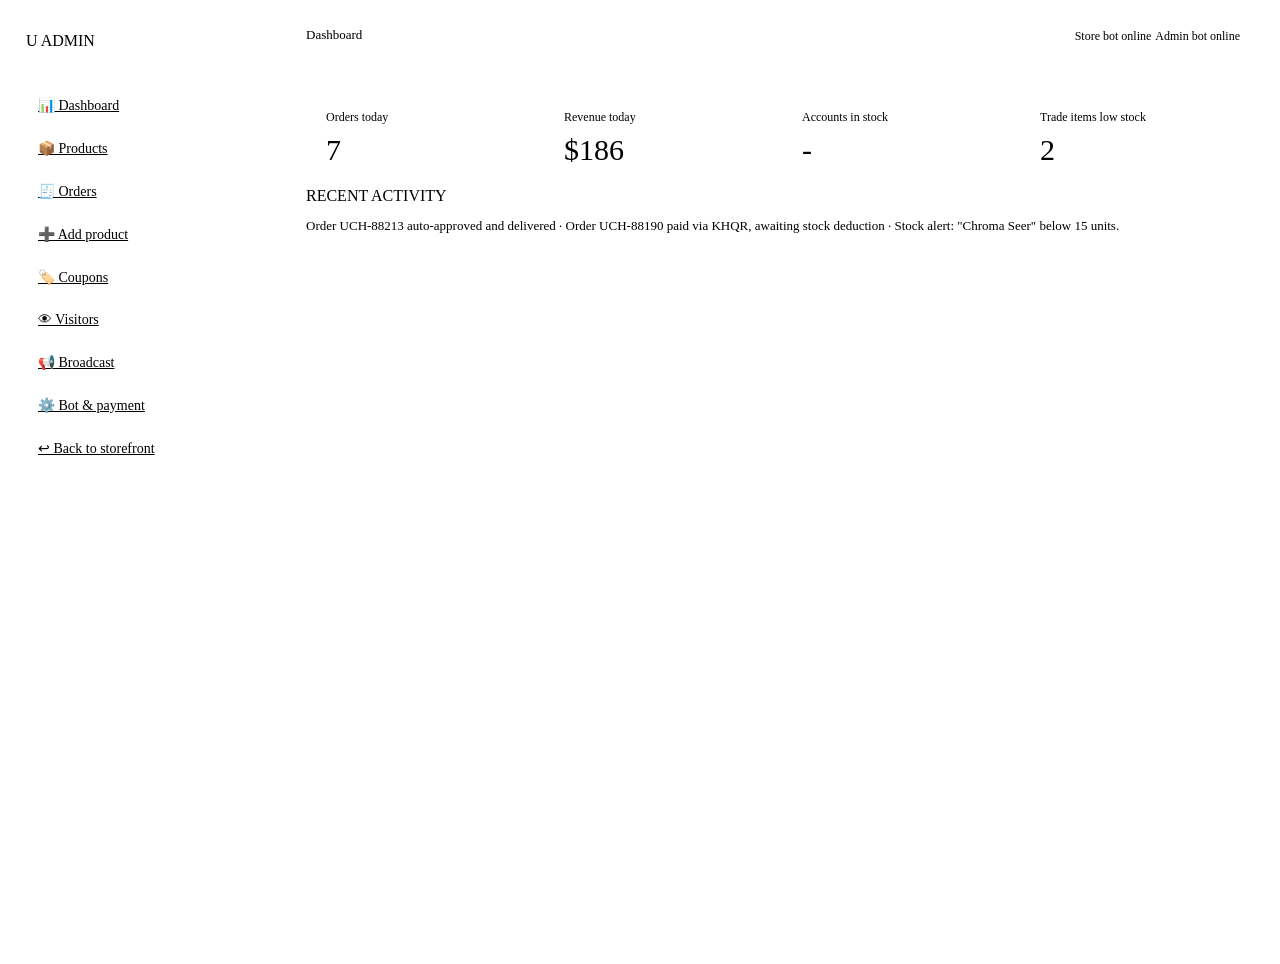
==== webapp/templates/admin.html @ 4239f02f "Add files via upload" ====
<!DOCTYPE html>
<html lang="en">
<head>
<meta charset="UTF-8">
<meta name="viewport" content="width=device-width, initial-scale=1.0">
<title>Admin — Uchiro Store</title>
<link href="https://fonts.googleapis.com/css2?family=Anton&family=Inter:wght@400;500;600;700&family=JetBrains+Mono:wght@400;500&display=swap" rel="stylesheet">
<link rel="stylesheet" href="assets/style.css">
<style>
body{display:flex;}
.sidebar{
  width:230px; flex-shrink:0; min-height:100vh; background:var(--surface); border-right:1px solid var(--line);
  padding:24px 18px; position:sticky; top:0; height:100vh;
}
.sidebar .brand{margin-bottom:36px; font-size:16px;}
.sidebar a{display:flex; align-items:center; gap:10px; padding:11px 12px; border-radius:9px; color:var(--slate); font-size:14px; margin-bottom:4px; transition:.15s;}
.sidebar a:hover{background:var(--surface-2); color:var(--ivory);}
.sidebar a.active{background:var(--surface-2); color:var(--amber);}
.main{flex:1; min-width:0;}
.topbar{
  padding:18px 32px; border-bottom:1px solid var(--line); display:flex; justify-content:space-between; align-items:center;
  position:sticky; top:0; background:var(--void); z-index:10;
}
.content{padding:28px 32px 60px;}
.stat-grid{display:grid; grid-template-columns:repeat(4,1fr); gap:18px;}
@media (max-width:900px){.stat-grid{grid-template-columns:repeat(2,1fr);}}
.stat-card{background:var(--surface); border:1px solid var(--line); border-radius:var(--radius); padding:20px;}
.stat-card .num{font-family:var(--font-display); font-size:30px; margin-top:8px;}
.admin-view{display:none;}
.admin-view.active{display:block;}
table{width:100%; border-collapse:collapse; font-size:13px;}
th{text-align:left; color:var(--slate); font-family:var(--font-mono); font-weight:400; font-size:11px; letter-spacing:.05em; text-transform:uppercase; padding:10px 14px; border-bottom:1px solid var(--line);}
td{padding:12px 14px; border-bottom:1px solid var(--line); vertical-align:middle;}
tr:last-child td{border-bottom:none;}
.status-chip{font-family:var(--font-mono); font-size:11px; padding:3px 10px; border-radius:999px;}
.chip-pending{background:rgba(255,178,48,.15); color:var(--amber);}
.chip-approved{background:rgba(62,207,142,.15); color:var(--mint);}
.chip-out{background:rgba(255,92,92,.15); color:var(--ember);}
.icon-btn{background:var(--surface-2); border:1px solid var(--line); color:var(--slate); border-radius:7px; padding:6px 11px; font-size:12px; cursor:pointer;}
.icon-btn:hover{color:var(--ivory); border-color:var(--amber);}
.bar{height:5px; background:var(--surface-3); border-radius:99px; overflow:hidden;}
.bar-fill{height:100%; background:var(--amber);}
</style>
</head>
<body>

<aside class="sidebar">
  <div class="brand"><span class="mark">U</span> ADMIN</div>
  <a href="#" class="side-link active" data-view="dashboard-view">📊 Dashboard</a>
  <a href="#" class="side-link" data-view="products-view">📦 Products</a>
  <a href="#" class="side-link" data-view="orders-view">🧾 Orders</a>
  <a href="#" class="side-link" data-view="add-view">➕ Add product</a>
  <a href="#" class="side-link" data-view="coupons-view">🏷️ Coupons</a>
  <a href="#" class="side-link" data-view="visitors-view">👁 Visitors</a>
  <a href="#" class="side-link" data-view="broadcast-view">📢 Broadcast</a>
  <a href="#" class="side-link" data-view="settings-view">⚙️ Bot & payment</a>
  <div class="divider"></div>
  <a href="index.html">↩ Back to storefront</a>
</aside>

<div class="main">
  <div class="topbar">
    <div class="mono" style="font-size:13px;" id="view-title">Dashboard</div>
    <div class="flex gap-12 center">
      <span class="muted mono" style="font-size:12px;"><span class="status-dot status-live"></span>Store bot online</span>
      <span class="muted mono" style="font-size:12px;"><span class="status-dot status-live"></span>Admin bot online</span>
    </div>
  </div>

  <div class="content">

    <div id="dashboard-view" class="admin-view active">
      <div class="stat-grid">
        <div class="stat-card"><div class="muted" style="font-size:12px;">Orders today</div><div class="num">7</div></div>
        <div class="stat-card"><div class="muted" style="font-size:12px;">Revenue today</div><div class="num">$186</div></div>
        <div class="stat-card"><div class="muted" style="font-size:12px;">Accounts in stock</div><div class="num" id="stat-accounts">-</div></div>
        <div class="stat-card"><div class="muted" style="font-size:12px;">Trade items low stock</div><div class="num" style="color:var(--ember);">2</div></div>
      </div>
      <div class="panel mt-24">
        <div class="eyebrow">RECENT ACTIVITY</div>
        <p class="muted mt-16" style="font-size:13px;">Order UCH-88213 auto-approved and delivered · Order UCH-88190 paid via KHQR, awaiting stock deduction · Stock alert: "Chroma Seer" below 15 units.</p>
      </div>
    </div>

    <div id="products-view" class="admin-view">
      <div class="flex between" style="flex-wrap:wrap; gap:12px;">
        <div class="eyebrow">PRODUCTS</div>
        <div class="flex gap-8">
          <button class="btn btn-ghost btn-sm" id="release-all">Release all pending stock</button>
          <button class="btn btn-amber btn-sm" onclick="switchView('add-view')">+ Add product</button>
        </div>
      </div>
      <div class="panel mt-16" style="padding:0;">
        <table>
          <thead><tr><th>Item</th><th>Category</th><th>Type</th><th>Price</th><th>Stock</th><th></th></tr></thead>
          <tbody id="products-table"></tbody>
        </table>
      </div>
    </div>

    <div id="orders-view" class="admin-view">
      <div class="eyebrow">ORDERS</div>
      <div class="panel mt-16" style="padding:0;">
        <table>
          <thead><tr><th>Order</th><th>Item</th><th>Buyer</th><th>Amount</th><th>Status</th><th></th></tr></thead>
          <tbody>
            <tr><td class="mono">UCH-88213</td><td>Full Bundle Account — Dragon Awakened</td><td>@player_921</td><td>$42</td><td><span class="status-chip chip-approved">Delivered</span></td><td><button class="icon-btn">View</button></td></tr>
            <tr><td class="mono">UCH-88214</td><td>Chroma Seer (MM2)</td><td>Website: j.doe@mail.com</td><td>$6</td><td><span class="status-chip chip-pending">Awaiting KHQR</span></td><td><button class="icon-btn">Approve</button></td></tr>
            <tr><td class="mono">UCH-88215</td><td>Dragon Fruit (Physical)</td><td>@fruitfan22</td><td>$14</td><td><span class="status-chip chip-out">Out of stock</span></td><td><button class="icon-btn">Restock</button></td></tr>
          </tbody>
        </table>
      </div>
    </div>

    <div id="add-view" class="admin-view">
      <div class="eyebrow">ADD PRODUCT</div>
      <div class="panel mt-16" style="max-width:600px;">
        <form onsubmit="event.preventDefault(); alert('Wire this up to your admin_bot.py / database.py insert route.');">
          <div class="field">
            <label>Type</label>
            <select>
              <option>Account (Blox Fruits + Evade + Rival)</option>
              <option>Trade — MM2</option>
              <option>Trade — Blade Ball</option>
              <option>Trade — Gamepass / Fruit</option>
            </select>
          </div>
          <div class="field"><label>Name</label><input type="text" placeholder="e.g. Chroma Seer" required></div>
          <div class="field"><label>Description</label><textarea rows="3" placeholder="Short description shown on the product card"></textarea></div>
          <div class="grid" style="grid-template-columns:1fr 1fr;">
            <div class="field"><label>Price (USD)</label><input type="number" step="0.01" required></div>
            <div class="field"><label>Stock quantity</label><input type="number" required></div>
          </div>
          <div class="field"><label>Warranty (days, accounts only)</label><input type="number" value="14"></div>
          <div class="field"><label>Login / password (accounts only — delivered automatically)</label><input type="text" placeholder="login:password"></div>
          <div class="field"><label>Product image</label><input type="file" accept="image/*"></div>
          <button class="btn btn-amber btn-block" type="submit">Save & publish</button>
        </form>
      </div>
    </div>

    <div id="coupons-view" class="admin-view">
      <div class="flex between" style="flex-wrap:wrap; gap:12px;">
        <div class="eyebrow">COUPONS</div>
        <button class="btn btn-amber btn-sm" id="new-coupon-btn">+ New coupon</button>
      </div>

      <div class="panel mt-16" id="new-coupon-form" style="display:none; max-width:520px;">
        <form onsubmit="event.preventDefault(); alert('Wire this up to a coupons table + admin_bot.py /addcoupon command.');">
          <div class="grid" style="grid-template-columns:1fr 1fr;">
            <div class="field"><label>Code</label><input type="text" placeholder="e.g. FRUIT20" style="text-transform:uppercase;" required></div>
            <div class="field">
              <label>Type</label>
              <select><option value="percent">Percent off</option><option value="fixed">Fixed amount off</option></select>
            </div>
          </div>
          <div class="grid" style="grid-template-columns:1fr 1fr;">
            <div class="field"><label>Value</label><input type="number" placeholder="10" required></div>
            <div class="field"><label>Max uses (blank = unlimited)</label><input type="number" placeholder="200"></div>
          </div>
          <div class="field"><label>Expires (optional)</label><input type="date"></div>
          <button class="btn btn-amber btn-block" type="submit">Create coupon</button>
        </form>
      </div>

      <div class="panel mt-16" style="padding:0;">
        <table>
          <thead><tr><th>Code</th><th>Discount</th><th>Used</th><th>Expires</th><th>Status</th><th></th></tr></thead>
          <tbody id="coupons-table"></tbody>
        </table>
      </div>
    </div>

    <div id="visitors-view" class="admin-view">
      <div class="eyebrow">VISITORS</div>
      <div class="stat-grid mt-16">
        <div class="stat-card"><div class="muted" style="font-size:12px;">Visitors today</div><div class="num" id="v-today">-</div></div>
        <div class="stat-card"><div class="muted" style="font-size:12px;">Unique visitors today</div><div class="num" id="v-unique">-</div></div>
        <div class="stat-card"><div class="muted" style="font-size:12px;">Telegram-referred</div><div class="num" id="v-tg">-</div></div>
        <div class="stat-card"><div class="muted" style="font-size:12px;">Most viewed page</div><div class="num" style="font-size:16px; text-transform:none; font-family:var(--font-mono);" id="v-top">-</div></div>
      </div>

      <div class="panel mt-24">
        <div class="eyebrow">LAST 7 DAYS</div>
        <div class="flex gap-8" style="align-items:flex-end; height:140px; margin-top:20px;" id="week-chart"></div>
      </div>

      <div class="grid mt-24" style="grid-template-columns:1fr 1fr; gap:20px;">
        <div class="panel">
          <div class="eyebrow">TOP PAGES</div>
          <table class="mt-16"><tbody id="top-pages-table"></tbody></table>
        </div>
        <div class="panel">
          <div class="eyebrow">TRAFFIC SOURCES</div>
          <div class="mt-16" id="sources-list"></div>
        </div>
      </div>
      <p class="muted mt-16" style="font-size:12px;">This view expects a lightweight page-view log — e.g. an <span class="mono">analytics</span> table that <span class="mono">webapp_server.py</span> writes one row to on every page load (path, timestamp, referrer, telegram user id if opened from the Mini App).</p>
    </div>

    <div id="broadcast-view" class="admin-view">
      <div class="eyebrow">BROADCAST</div>
      <p class="muted mt-16" style="font-size:13px; max-width:560px;">Send an announcement to every user who has messaged the store bot. This mirrors the <span class="mono">/broadcast</span> command on the admin bot — using either sends to the same user list.</p>
      <div class="panel mt-16" style="max-width:560px;">
        <div class="field"><label>Audience</label>
          <select>
            <option>All users (store bot)</option>
            <option>Users with at least 1 order</option>
            <option>Users with an active warranty</option>
          </select>
        </div>
        <div class="field"><label>Message</label><textarea rows="5" placeholder="e.g. New restock: Dragon Fruit x5, MM2 Chroma bundle back in stock. Tap Shop to grab one before it's gone."></textarea></div>
        <div class="flex between center">
          <span class="muted mono" style="font-size:12px;" id="audience-count">~0 recipients</span>
          <button class="btn btn-amber" onclick="alert('Wire this up to admin_bot.py /broadcast — loops get_all_user_ids() and sends via bot.send_message with basic rate limiting.')">Send announcement</button>
        </div>
      </div>
    </div>

    <div id="settings-view" class="admin-view">
      <div class="eyebrow">BOT & PAYMENT</div>
      <div class="grid" style="grid-template-columns:1fr 1fr; gap:20px; margin-top:16px;">
        <div class="panel">
          <h3 style="text-transform:none; font-size:15px;">Store bot</h3>
          <p class="muted mt-8" style="font-size:13px;">Customer-facing bot. Handles browsing, checkout, and delivers order history in-chat.</p>
          <div class="field mt-16"><label>Bot username</label><input type="text" value="UchiroStoreBot" readonly></div>
        </div>
        <div class="panel">
          <h3 style="text-transform:none; font-size:15px;">Admin bot</h3>
          <p class="muted mt-8" style="font-size:13px;">Owner-only. Add/edit stock, approve orders, release accounts, manage sellers.</p>
          <div class="field mt-16"><label>Bot username</label><input type="text" value="UchiroAdminBot" readonly></div>
        </div>
        <div class="panel" style="grid-column:1/-1;">
          <h3 style="text-transform:none; font-size:15px;">KHQR payment</h3>
          <p class="muted mt-8" style="font-size:13px;">Connects to your KHQR provider so payments auto-confirm at checkout instead of needing a manual screenshot review.</p>
          <div class="field mt-16"><label>KHQR API key</label><input type="password" placeholder="••••••••••••••••"></div>
          <button class="btn btn-ghost btn-sm mt-8">Save connection</button>
        </div>
      </div>
    </div>

  </div>
</div>

<script src="assets/data.js"></script>
<script>
function switchView(id){
  document.querySelectorAll('.admin-view').forEach(v=>v.classList.remove('active'));
  document.getElementById(id).classList.add('active');
  document.querySelectorAll('.side-link').forEach(a=>a.classList.remove('active'));
  const link = document.querySelector(`.side-link[data-view="${id}"]`);
  if(link) link.classList.add('active');
  document.getElementById('view-title').textContent = link ? link.textContent.replace(/^\S+\s/,'') : '';
}
document.querySelectorAll('.side-link').forEach(a=>{
  a.addEventListener('click', e=>{ e.preventDefault(); switchView(a.dataset.view); });
});

document.getElementById('products-table').innerHTML = CATALOG.map(p=>`
  <tr>
    <td>${p.name}</td>
    <td class="muted">${p.category}</td>
    <td>${p.kind === 'account' ? '<span class="status-chip chip-approved">Account</span>' : '<span class="status-chip chip-pending">Trade</span>'}</td>
    <td class="mono">$${p.price}</td>
    <td class="mono">${p.stock}</td>
    <td><button class="icon-btn">Edit</button></td>
  </tr>`).join('');
document.getElementById('stat-accounts').textContent = CATALOG.filter(p=>p.kind==='account').length;

document.getElementById('release-all').addEventListener('click', ()=>{
  alert('This should call your admin_bot.py release-all route, which delivers every approved-but-unsent account to its buyer and decrements stock.');
});

document.getElementById('new-coupon-btn').addEventListener('click', ()=>{
  const f = document.getElementById('new-coupon-form');
  f.style.display = f.style.display === 'none' ? 'block' : 'none';
});

function couponStatus(c){
  const expired = c.expires && new Date(c.expires) < new Date();
  const maxedOut = c.max_uses && c.uses >= c.max_uses;
  if(!c.active) return '<span class="status-chip chip-out">Disabled</span>';
  if(expired) return '<span class="status-chip chip-out">Expired</span>';
  if(maxedOut) return '<span class="status-chip chip-out">Limit reached</span>';
  return '<span class="status-chip chip-approved">Active</span>';
}
document.getElementById('coupons-table').innerHTML = COUPONS.map(c => `
  <tr>
    <td class="mono">${c.code}</td>
    <td>${c.type === 'percent' ? c.value+'% off' : '$'+c.value+' off'}</td>
    <td class="mono">${c.uses}${c.max_uses ? ' / '+c.max_uses : ''}</td>
    <td class="muted">${c.expires || 'No expiry'}</td>
    <td>${couponStatus(c)}</td>
    <td><button class="icon-btn">${c.active ? 'Disable' : 'Enable'}</button></td>
  </tr>`).join('');

// ---- visitors ----
document.getElementById('v-today').textContent = TRAFFIC.today_visitors;
document.getElementById('v-unique').textContent = TRAFFIC.today_unique;
document.getElementById('v-tg').textContent = TRAFFIC.sources.find(s=>s.name==='Telegram channel').pct + '%';
document.getElementById('v-top').textContent = TRAFFIC.top_pages[0].path;

const maxVisit = Math.max(...TRAFFIC.week_visitors);
document.getElementById('week-chart').innerHTML = TRAFFIC.week_visitors.map((v,i)=>`
  <div style="flex:1; display:flex; flex-direction:column; align-items:center; gap:8px;">
    <div style="width:100%; max-width:32px; height:${(v/maxVisit*100)}px; background:linear-gradient(180deg, var(--amber), var(--amber-dim)); border-radius:6px 6px 0 0;" title="${v} visitors"></div>
    <span class="muted mono" style="font-size:11px;">${TRAFFIC.week_labels[i]}</span>
  </div>`).join('');

document.getElementById('top-pages-table').innerHTML = TRAFFIC.top_pages.map(p=>`
  <tr><td class="mono" style="font-size:12px;">${p.path}</td><td class="mono" style="text-align:right; font-size:12px;">${p.views}</td></tr>`).join('');

document.getElementById('sources-list').innerHTML = TRAFFIC.sources.map(s=>`
  <div class="mt-8">
    <div class="flex between" style="font-size:12px;"><span class="muted">${s.name}</span><span class="mono">${s.pct}%</span></div>
    <div class="bar mt-8" style="background:var(--surface-2);"><div class="bar-fill" style="width:${s.pct}%;"></div></div>
  </div>`).join('');

document.getElementById('audience-count').textContent = '~482 recipients';
</script>
</body>
</html>
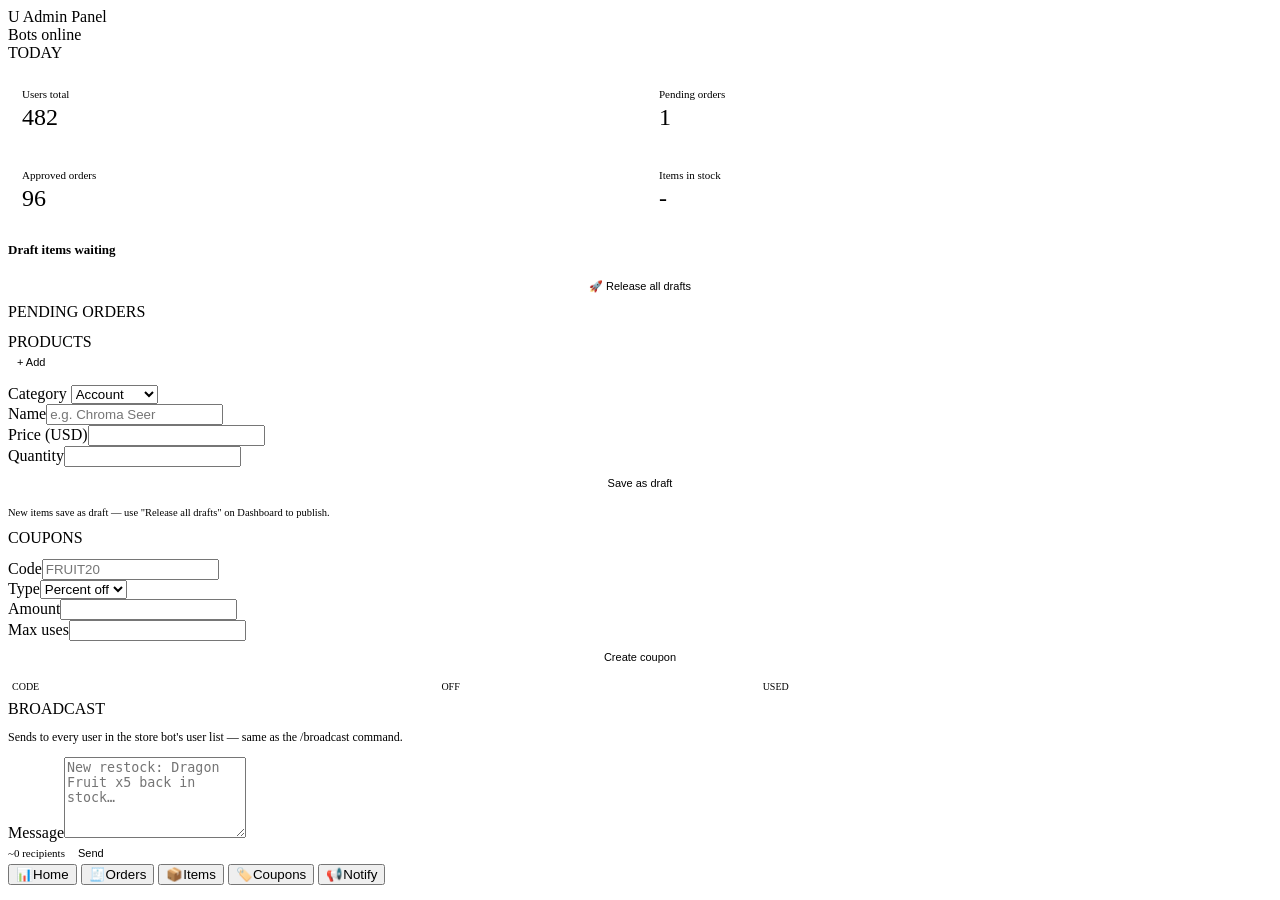
==== commit 83c1f6a0: "Update admin.html" ====
--- a/webapp/templates/admin.html
+++ b/webapp/templates/admin.html
@@ -2,321 +2,177 @@
 <html lang="en">
 <head>
 <meta charset="UTF-8">
-<meta name="viewport" content="width=device-width, initial-scale=1.0">
-<title>Admin — Uchiro Store</title>
+<meta name="viewport" content="width=device-width, initial-scale=1.0, viewport-fit=cover, user-scalable=no">
+<title>Uchiro Admin</title>
+<script src="https://telegram.org/js/telegram-web-app.js"></script>
 <link href="https://fonts.googleapis.com/css2?family=Anton&family=Inter:wght@400;500;600;700&family=JetBrains+Mono:wght@400;500&display=swap" rel="stylesheet">
-<link rel="stylesheet" href="assets/style.css">
+<link rel="stylesheet" href="../assets/style.css">
 <style>
-body{display:flex;}
-.sidebar{
-  width:230px; flex-shrink:0; min-height:100vh; background:var(--surface); border-right:1px solid var(--line);
-  padding:24px 18px; position:sticky; top:0; height:100vh;
-}
-.sidebar .brand{margin-bottom:36px; font-size:16px;}
-.sidebar a{display:flex; align-items:center; gap:10px; padding:11px 12px; border-radius:9px; color:var(--slate); font-size:14px; margin-bottom:4px; transition:.15s;}
-.sidebar a:hover{background:var(--surface-2); color:var(--ivory);}
-.sidebar a.active{background:var(--surface-2); color:var(--amber);}
-.main{flex:1; min-width:0;}
-.topbar{
-  padding:18px 32px; border-bottom:1px solid var(--line); display:flex; justify-content:space-between; align-items:center;
-  position:sticky; top:0; background:var(--void); z-index:10;
-}
-.content{padding:28px 32px 60px;}
-.stat-grid{display:grid; grid-template-columns:repeat(4,1fr); gap:18px;}
-@media (max-width:900px){.stat-grid{grid-template-columns:repeat(2,1fr);}}
-.stat-card{background:var(--surface); border:1px solid var(--line); border-radius:var(--radius); padding:20px;}
-.stat-card .num{font-family:var(--font-display); font-size:30px; margin-top:8px;}
-.admin-view{display:none;}
-.admin-view.active{display:block;}
-table{width:100%; border-collapse:collapse; font-size:13px;}
-th{text-align:left; color:var(--slate); font-family:var(--font-mono); font-weight:400; font-size:11px; letter-spacing:.05em; text-transform:uppercase; padding:10px 14px; border-bottom:1px solid var(--line);}
-td{padding:12px 14px; border-bottom:1px solid var(--line); vertical-align:middle;}
-tr:last-child td{border-bottom:none;}
-.status-chip{font-family:var(--font-mono); font-size:11px; padding:3px 10px; border-radius:999px;}
+.stat-grid{display:grid; grid-template-columns:1fr 1fr; gap:10px; margin-bottom:16px;}
+.stat-card{background:var(--surface); border:1px solid var(--line); border-radius:12px; padding:14px;}
+.stat-card .num{font-family:var(--font-display); font-size:24px; margin-top:4px;}
+table{width:100%; border-collapse:collapse; font-size:12.5px;}
+th{text-align:left; color:var(--slate); font-family:var(--font-mono); font-weight:400; font-size:10px; text-transform:uppercase; padding:8px 4px; border-bottom:1px solid var(--line);}
+td{padding:9px 4px; border-bottom:1px solid var(--line); vertical-align:middle;}
+.status-chip{font-family:var(--font-mono); font-size:10px; padding:3px 8px; border-radius:999px;}
 .chip-pending{background:rgba(255,178,48,.15); color:var(--amber);}
 .chip-approved{background:rgba(62,207,142,.15); color:var(--mint);}
-.chip-out{background:rgba(255,92,92,.15); color:var(--ember);}
-.icon-btn{background:var(--surface-2); border:1px solid var(--line); color:var(--slate); border-radius:7px; padding:6px 11px; font-size:12px; cursor:pointer;}
-.icon-btn:hover{color:var(--ivory); border-color:var(--amber);}
-.bar{height:5px; background:var(--surface-3); border-radius:99px; overflow:hidden;}
-.bar-fill{height:100%; background:var(--amber);}
+.mini-btn{background:var(--surface-2); border:1px solid var(--line); color:var(--slate); border-radius:7px; padding:5px 9px; font-size:11px;}
 </style>
 </head>
 <body>
 
-<aside class="sidebar">
-  <div class="brand"><span class="mark">U</span> ADMIN</div>
-  <a href="#" class="side-link active" data-view="dashboard-view">📊 Dashboard</a>
-  <a href="#" class="side-link" data-view="products-view">📦 Products</a>
-  <a href="#" class="side-link" data-view="orders-view">🧾 Orders</a>
-  <a href="#" class="side-link" data-view="add-view">➕ Add product</a>
-  <a href="#" class="side-link" data-view="coupons-view">🏷️ Coupons</a>
-  <a href="#" class="side-link" data-view="visitors-view">👁 Visitors</a>
-  <a href="#" class="side-link" data-view="broadcast-view">📢 Broadcast</a>
-  <a href="#" class="side-link" data-view="settings-view">⚙️ Bot & payment</a>
-  <div class="divider"></div>
-  <a href="index.html">↩ Back to storefront</a>
-</aside>
+<div id="app">
+  <div class="topbar">
+    <div class="brand"><span class="mark">U</span> Admin Panel</div>
+    <div class="user"><span class="pill"><span class="status-dot status-live"></span>Bots online</span></div>
+  </div>
 
-<div class="main">
-  <div class="topbar">
-    <div class="mono" style="font-size:13px;" id="view-title">Dashboard</div>
-    <div class="flex gap-12 center">
-      <span class="muted mono" style="font-size:12px;"><span class="status-dot status-live"></span>Store bot online</span>
-      <span class="muted mono" style="font-size:12px;"><span class="status-dot status-live"></span>Admin bot online</span>
+  <!-- ===================== DASHBOARD ===================== -->
+  <div id="screen-dash" class="screen">
+    <div class="eyebrow" style="justify-content:flex-start; margin-bottom:12px;">TODAY</div>
+    <div class="stat-grid">
+      <div class="stat-card"><div class="muted" style="font-size:11px;">Users total</div><div class="num" id="s-users">-</div></div>
+      <div class="stat-card"><div class="muted" style="font-size:11px;">Pending orders</div><div class="num" id="s-pending">-</div></div>
+      <div class="stat-card"><div class="muted" style="font-size:11px;">Approved orders</div><div class="num" id="s-approved">-</div></div>
+      <div class="stat-card"><div class="muted" style="font-size:11px;">Items in stock</div><div class="num" id="s-items">-</div></div>
+    </div>
+    <div class="order-card">
+      <div style="font-weight:700; margin-bottom:6px; font-size:13px;">Draft items waiting</div>
+      <p class="muted" style="font-size:12px; margin-bottom:12px;" id="draft-note"></p>
+      <button class="mini-btn" style="width:100%; padding:10px;" onclick="releaseAll()">🚀 Release all drafts</button>
     </div>
   </div>
 
-  <div class="content">
+  <!-- ===================== ORDERS ===================== -->
+  <div id="screen-orders" class="screen hidden">
+    <div class="eyebrow" style="justify-content:flex-start; margin-bottom:12px;">PENDING ORDERS</div>
+    <div id="admin-orders"></div>
+  </div>
 
-    <div id="dashboard-view" class="admin-view active">
-      <div class="stat-grid">
-        <div class="stat-card"><div class="muted" style="font-size:12px;">Orders today</div><div class="num">7</div></div>
-        <div class="stat-card"><div class="muted" style="font-size:12px;">Revenue today</div><div class="num">$186</div></div>
-        <div class="stat-card"><div class="muted" style="font-size:12px;">Accounts in stock</div><div class="num" id="stat-accounts">-</div></div>
-        <div class="stat-card"><div class="muted" style="font-size:12px;">Trade items low stock</div><div class="num" style="color:var(--ember);">2</div></div>
+  <!-- ===================== PRODUCTS ===================== -->
+  <div id="screen-products" class="screen hidden">
+    <div class="row-between" style="margin-bottom:12px;">
+      <div class="eyebrow" style="justify-content:flex-start;">PRODUCTS</div>
+      <button class="mini-btn" onclick="toggleAddForm()">+ Add</button>
+    </div>
+    <div class="order-card hidden" id="add-form">
+      <div class="field"><label>Category</label>
+        <select id="new-category"><option>Account</option><option>MM2</option><option>Blade Ball</option><option>Gamepass</option><option>Fruit</option></select>
       </div>
-      <div class="panel mt-24">
-        <div class="eyebrow">RECENT ACTIVITY</div>
-        <p class="muted mt-16" style="font-size:13px;">Order UCH-88213 auto-approved and delivered · Order UCH-88190 paid via KHQR, awaiting stock deduction · Stock alert: "Chroma Seer" below 15 units.</p>
+      <div class="field"><label>Name</label><input id="new-name" type="text" placeholder="e.g. Chroma Seer"></div>
+      <div class="field"><label>Price (USD)</label><input id="new-price" type="number" step="0.01"></div>
+      <div class="field"><label>Quantity</label><input id="new-qty" type="number"></div>
+      <button class="mini-btn" style="width:100%; padding:10px;" onclick="addProduct()">Save as draft</button>
+      <p class="muted" style="font-size:10.5px; margin-top:8px;">New items save as draft — use "Release all drafts" on Dashboard to publish.</p>
+    </div>
+    <div id="admin-products"></div>
+  </div>
+
+  <!-- ===================== COUPONS ===================== -->
+  <div id="screen-coupons" class="screen hidden">
+    <div class="eyebrow" style="justify-content:flex-start; margin-bottom:12px;">COUPONS</div>
+    <div class="order-card">
+      <div class="field"><label>Code</label><input id="cp-code" type="text" style="text-transform:uppercase;" placeholder="FRUIT20"></div>
+      <div class="field"><label>Type</label><select id="cp-type"><option value="percent">Percent off</option><option value="fixed">Fixed off</option></select></div>
+      <div class="field"><label>Amount</label><input id="cp-amount" type="number"></div>
+      <div class="field"><label>Max uses</label><input id="cp-maxuses" type="number"></div>
+      <button class="mini-btn" style="width:100%; padding:10px;" onclick="addCoupon()">Create coupon</button>
+    </div>
+    <table><thead><tr><th>Code</th><th>Off</th><th>Used</th><th></th></tr></thead><tbody id="coupons-table"></tbody></table>
+  </div>
+
+  <!-- ===================== BROADCAST ===================== -->
+  <div id="screen-broadcast" class="screen hidden">
+    <div class="eyebrow" style="justify-content:flex-start; margin-bottom:12px;">BROADCAST</div>
+    <div class="order-card">
+      <p class="muted" style="font-size:12px; margin-bottom:12px;">Sends to every user in the store bot's user list — same as the <span class="mono">/broadcast</span> command.</p>
+      <div class="field"><label>Message</label><textarea id="bc-message" rows="5" placeholder="New restock: Dragon Fruit x5 back in stock…"></textarea></div>
+      <div class="row-between">
+        <span class="muted mono" style="font-size:11px;" id="bc-count">~0 recipients</span>
+        <button class="mini-btn" onclick="sendBroadcast()">Send</button>
       </div>
     </div>
+  </div>
 
-    <div id="products-view" class="admin-view">
-      <div class="flex between" style="flex-wrap:wrap; gap:12px;">
-        <div class="eyebrow">PRODUCTS</div>
-        <div class="flex gap-8">
-          <button class="btn btn-ghost btn-sm" id="release-all">Release all pending stock</button>
-          <button class="btn btn-amber btn-sm" onclick="switchView('add-view')">+ Add product</button>
-        </div>
-      </div>
-      <div class="panel mt-16" style="padding:0;">
-        <table>
-          <thead><tr><th>Item</th><th>Category</th><th>Type</th><th>Price</th><th>Stock</th><th></th></tr></thead>
-          <tbody id="products-table"></tbody>
-        </table>
-      </div>
-    </div>
-
-    <div id="orders-view" class="admin-view">
-      <div class="eyebrow">ORDERS</div>
-      <div class="panel mt-16" style="padding:0;">
-        <table>
-          <thead><tr><th>Order</th><th>Item</th><th>Buyer</th><th>Amount</th><th>Status</th><th></th></tr></thead>
-          <tbody>
-            <tr><td class="mono">UCH-88213</td><td>Full Bundle Account — Dragon Awakened</td><td>@player_921</td><td>$42</td><td><span class="status-chip chip-approved">Delivered</span></td><td><button class="icon-btn">View</button></td></tr>
-            <tr><td class="mono">UCH-88214</td><td>Chroma Seer (MM2)</td><td>Website: j.doe@mail.com</td><td>$6</td><td><span class="status-chip chip-pending">Awaiting KHQR</span></td><td><button class="icon-btn">Approve</button></td></tr>
-            <tr><td class="mono">UCH-88215</td><td>Dragon Fruit (Physical)</td><td>@fruitfan22</td><td>$14</td><td><span class="status-chip chip-out">Out of stock</span></td><td><button class="icon-btn">Restock</button></td></tr>
-          </tbody>
-        </table>
-      </div>
-    </div>
-
-    <div id="add-view" class="admin-view">
-      <div class="eyebrow">ADD PRODUCT</div>
-      <div class="panel mt-16" style="max-width:600px;">
-        <form onsubmit="event.preventDefault(); alert('Wire this up to your admin_bot.py / database.py insert route.');">
-          <div class="field">
-            <label>Type</label>
-            <select>
-              <option>Account (Blox Fruits + Evade + Rival)</option>
-              <option>Trade — MM2</option>
-              <option>Trade — Blade Ball</option>
-              <option>Trade — Gamepass / Fruit</option>
-            </select>
-          </div>
-          <div class="field"><label>Name</label><input type="text" placeholder="e.g. Chroma Seer" required></div>
-          <div class="field"><label>Description</label><textarea rows="3" placeholder="Short description shown on the product card"></textarea></div>
-          <div class="grid" style="grid-template-columns:1fr 1fr;">
-            <div class="field"><label>Price (USD)</label><input type="number" step="0.01" required></div>
-            <div class="field"><label>Stock quantity</label><input type="number" required></div>
-          </div>
-          <div class="field"><label>Warranty (days, accounts only)</label><input type="number" value="14"></div>
-          <div class="field"><label>Login / password (accounts only — delivered automatically)</label><input type="text" placeholder="login:password"></div>
-          <div class="field"><label>Product image</label><input type="file" accept="image/*"></div>
-          <button class="btn btn-amber btn-block" type="submit">Save & publish</button>
-        </form>
-      </div>
-    </div>
-
-    <div id="coupons-view" class="admin-view">
-      <div class="flex between" style="flex-wrap:wrap; gap:12px;">
-        <div class="eyebrow">COUPONS</div>
-        <button class="btn btn-amber btn-sm" id="new-coupon-btn">+ New coupon</button>
-      </div>
-
-      <div class="panel mt-16" id="new-coupon-form" style="display:none; max-width:520px;">
-        <form onsubmit="event.preventDefault(); alert('Wire this up to a coupons table + admin_bot.py /addcoupon command.');">
-          <div class="grid" style="grid-template-columns:1fr 1fr;">
-            <div class="field"><label>Code</label><input type="text" placeholder="e.g. FRUIT20" style="text-transform:uppercase;" required></div>
-            <div class="field">
-              <label>Type</label>
-              <select><option value="percent">Percent off</option><option value="fixed">Fixed amount off</option></select>
-            </div>
-          </div>
-          <div class="grid" style="grid-template-columns:1fr 1fr;">
-            <div class="field"><label>Value</label><input type="number" placeholder="10" required></div>
-            <div class="field"><label>Max uses (blank = unlimited)</label><input type="number" placeholder="200"></div>
-          </div>
-          <div class="field"><label>Expires (optional)</label><input type="date"></div>
-          <button class="btn btn-amber btn-block" type="submit">Create coupon</button>
-        </form>
-      </div>
-
-      <div class="panel mt-16" style="padding:0;">
-        <table>
-          <thead><tr><th>Code</th><th>Discount</th><th>Used</th><th>Expires</th><th>Status</th><th></th></tr></thead>
-          <tbody id="coupons-table"></tbody>
-        </table>
-      </div>
-    </div>
-
-    <div id="visitors-view" class="admin-view">
-      <div class="eyebrow">VISITORS</div>
-      <div class="stat-grid mt-16">
-        <div class="stat-card"><div class="muted" style="font-size:12px;">Visitors today</div><div class="num" id="v-today">-</div></div>
-        <div class="stat-card"><div class="muted" style="font-size:12px;">Unique visitors today</div><div class="num" id="v-unique">-</div></div>
-        <div class="stat-card"><div class="muted" style="font-size:12px;">Telegram-referred</div><div class="num" id="v-tg">-</div></div>
-        <div class="stat-card"><div class="muted" style="font-size:12px;">Most viewed page</div><div class="num" style="font-size:16px; text-transform:none; font-family:var(--font-mono);" id="v-top">-</div></div>
-      </div>
-
-      <div class="panel mt-24">
-        <div class="eyebrow">LAST 7 DAYS</div>
-        <div class="flex gap-8" style="align-items:flex-end; height:140px; margin-top:20px;" id="week-chart"></div>
-      </div>
-
-      <div class="grid mt-24" style="grid-template-columns:1fr 1fr; gap:20px;">
-        <div class="panel">
-          <div class="eyebrow">TOP PAGES</div>
-          <table class="mt-16"><tbody id="top-pages-table"></tbody></table>
-        </div>
-        <div class="panel">
-          <div class="eyebrow">TRAFFIC SOURCES</div>
-          <div class="mt-16" id="sources-list"></div>
-        </div>
-      </div>
-      <p class="muted mt-16" style="font-size:12px;">This view expects a lightweight page-view log — e.g. an <span class="mono">analytics</span> table that <span class="mono">webapp_server.py</span> writes one row to on every page load (path, timestamp, referrer, telegram user id if opened from the Mini App).</p>
-    </div>
-
-    <div id="broadcast-view" class="admin-view">
-      <div class="eyebrow">BROADCAST</div>
-      <p class="muted mt-16" style="font-size:13px; max-width:560px;">Send an announcement to every user who has messaged the store bot. This mirrors the <span class="mono">/broadcast</span> command on the admin bot — using either sends to the same user list.</p>
-      <div class="panel mt-16" style="max-width:560px;">
-        <div class="field"><label>Audience</label>
-          <select>
-            <option>All users (store bot)</option>
-            <option>Users with at least 1 order</option>
-            <option>Users with an active warranty</option>
-          </select>
-        </div>
-        <div class="field"><label>Message</label><textarea rows="5" placeholder="e.g. New restock: Dragon Fruit x5, MM2 Chroma bundle back in stock. Tap Shop to grab one before it's gone."></textarea></div>
-        <div class="flex between center">
-          <span class="muted mono" style="font-size:12px;" id="audience-count">~0 recipients</span>
-          <button class="btn btn-amber" onclick="alert('Wire this up to admin_bot.py /broadcast — loops get_all_user_ids() and sends via bot.send_message with basic rate limiting.')">Send announcement</button>
-        </div>
-      </div>
-    </div>
-
-    <div id="settings-view" class="admin-view">
-      <div class="eyebrow">BOT & PAYMENT</div>
-      <div class="grid" style="grid-template-columns:1fr 1fr; gap:20px; margin-top:16px;">
-        <div class="panel">
-          <h3 style="text-transform:none; font-size:15px;">Store bot</h3>
-          <p class="muted mt-8" style="font-size:13px;">Customer-facing bot. Handles browsing, checkout, and delivers order history in-chat.</p>
-          <div class="field mt-16"><label>Bot username</label><input type="text" value="UchiroStoreBot" readonly></div>
-        </div>
-        <div class="panel">
-          <h3 style="text-transform:none; font-size:15px;">Admin bot</h3>
-          <p class="muted mt-8" style="font-size:13px;">Owner-only. Add/edit stock, approve orders, release accounts, manage sellers.</p>
-          <div class="field mt-16"><label>Bot username</label><input type="text" value="UchiroAdminBot" readonly></div>
-        </div>
-        <div class="panel" style="grid-column:1/-1;">
-          <h3 style="text-transform:none; font-size:15px;">KHQR payment</h3>
-          <p class="muted mt-8" style="font-size:13px;">Connects to your KHQR provider so payments auto-confirm at checkout instead of needing a manual screenshot review.</p>
-          <div class="field mt-16"><label>KHQR API key</label><input type="password" placeholder="••••••••••••••••"></div>
-          <button class="btn btn-ghost btn-sm mt-8">Save connection</button>
-        </div>
-      </div>
-    </div>
-
+  <div class="tabbar">
+    <button class="tab-btn" data-tab="dash" onclick="switchTab('dash')"><span class="icon">📊</span>Home</button>
+    <button class="tab-btn" data-tab="orders" onclick="switchTab('orders')"><span class="icon">🧾</span>Orders</button>
+    <button class="tab-btn" data-tab="products" onclick="switchTab('products')"><span class="icon">📦</span>Items</button>
+    <button class="tab-btn" data-tab="coupons" onclick="switchTab('coupons')"><span class="icon">🏷️</span>Coupons</button>
+    <button class="tab-btn" data-tab="broadcast" onclick="switchTab('broadcast')"><span class="icon">📢</span>Notify</button>
   </div>
 </div>
 
-<script src="assets/data.js"></script>
+<script src="../assets/data.js"></script>
 <script>
-function switchView(id){
-  document.querySelectorAll('.admin-view').forEach(v=>v.classList.remove('active'));
-  document.getElementById(id).classList.add('active');
-  document.querySelectorAll('.side-link').forEach(a=>a.classList.remove('active'));
-  const link = document.querySelector(`.side-link[data-view="${id}"]`);
-  if(link) link.classList.add('active');
-  document.getElementById('view-title').textContent = link ? link.textContent.replace(/^\S+\s/,'') : '';
+const tg = window.Telegram ? window.Telegram.WebApp : null;
+if(tg){ tg.ready(); tg.expand(); }
+
+function switchTab(tab){
+  document.querySelectorAll('.screen').forEach(s => s.classList.add('hidden'));
+  document.getElementById('screen-' + tab).classList.remove('hidden');
+  document.querySelectorAll('.tab-btn').forEach(b => b.classList.toggle('active', b.dataset.tab === tab));
+  if(tg && tg.HapticFeedback) tg.HapticFeedback.impactOccurred('light');
 }
-document.querySelectorAll('.side-link').forEach(a=>{
-  a.addEventListener('click', e=>{ e.preventDefault(); switchView(a.dataset.view); });
-});
 
-document.getElementById('products-table').innerHTML = CATALOG.map(p=>`
-  <tr>
-    <td>${p.name}</td>
-    <td class="muted">${p.category}</td>
-    <td>${p.kind === 'account' ? '<span class="status-chip chip-approved">Account</span>' : '<span class="status-chip chip-pending">Trade</span>'}</td>
-    <td class="mono">$${p.price}</td>
-    <td class="mono">${p.stock}</td>
-    <td><button class="icon-btn">Edit</button></td>
-  </tr>`).join('');
-document.getElementById('stat-accounts').textContent = CATALOG.filter(p=>p.kind==='account').length;
+/* ---- dashboard ---- */
+document.getElementById('s-users').textContent = 482; // mock — real value: db.count_users()
+document.getElementById('s-pending').textContent = 1; // db.count_orders_by_status()['pending']
+document.getElementById('s-approved').textContent = 96;
+document.getElementById('s-items').textContent = CATALOG.reduce((a,i)=>a+i.quantity,0);
+document.getElementById('draft-note').textContent = '0 drafts waiting — everything published.';
 
-document.getElementById('release-all').addEventListener('click', ()=>{
-  alert('This should call your admin_bot.py release-all route, which delivers every approved-but-unsent account to its buyer and decrements stock.');
-});
+function releaseAll(){
+  if(tg && tg.HapticFeedback) tg.HapticFeedback.notificationOccurred('success');
+  alert('Calls db.release_all_drafts() — same as the /release bot command.');
+}
 
-document.getElementById('new-coupon-btn').addEventListener('click', ()=>{
-  const f = document.getElementById('new-coupon-form');
-  f.style.display = f.style.display === 'none' ? 'block' : 'none';
-});
+/* ---- orders ---- */
+document.getElementById('admin-orders').innerHTML = `
+  <div class="order-card">
+    <div class="row-between"><div><div class="mono muted" style="font-size:11px;">#88214</div><div style="font-weight:600; font-size:13px; margin-top:3px;">Chroma Seer (MM2)</div></div>
+    <span class="status-chip chip-pending">Pending</span></div>
+    <div class="muted" style="font-size:11.5px; margin-top:6px;">@player_921 · $6</div>
+    <div style="display:flex; gap:8px; margin-top:10px;">
+      <button class="mini-btn" style="flex:1;" onclick="alert('Calls db.set_order_approved() + decrement_stock() — same as tapping the approve button in the bot.')">✅ Approve</button>
+      <button class="mini-btn" style="flex:1;" onclick="alert('Calls db.update_order_status(order_id, rejected)')">❌ Reject</button>
+    </div>
+  </div>`;
 
-function couponStatus(c){
-  const expired = c.expires && new Date(c.expires) < new Date();
-  const maxedOut = c.max_uses && c.uses >= c.max_uses;
-  if(!c.active) return '<span class="status-chip chip-out">Disabled</span>';
-  if(expired) return '<span class="status-chip chip-out">Expired</span>';
-  if(maxedOut) return '<span class="status-chip chip-out">Limit reached</span>';
-  return '<span class="status-chip chip-approved">Active</span>';
+/* ---- products ---- */
+function toggleAddForm(){ document.getElementById('add-form').classList.toggle('hidden'); }
+function addProduct(){
+  alert('Calls db.add_item() with published=0 — same as /addstock, shows in "Release all drafts" after.');
 }
-document.getElementById('coupons-table').innerHTML = COUPONS.map(c => `
-  <tr>
-    <td class="mono">${c.code}</td>
-    <td>${c.type === 'percent' ? c.value+'% off' : '$'+c.value+' off'}</td>
-    <td class="mono">${c.uses}${c.max_uses ? ' / '+c.max_uses : ''}</td>
-    <td class="muted">${c.expires || 'No expiry'}</td>
-    <td>${couponStatus(c)}</td>
-    <td><button class="icon-btn">${c.active ? 'Disable' : 'Enable'}</button></td>
-  </tr>`).join('');
-
-// ---- visitors ----
-document.getElementById('v-today').textContent = TRAFFIC.today_visitors;
-document.getElementById('v-unique').textContent = TRAFFIC.today_unique;
-document.getElementById('v-tg').textContent = TRAFFIC.sources.find(s=>s.name==='Telegram channel').pct + '%';
-document.getElementById('v-top').textContent = TRAFFIC.top_pages[0].path;
-
-const maxVisit = Math.max(...TRAFFIC.week_visitors);
-document.getElementById('week-chart').innerHTML = TRAFFIC.week_visitors.map((v,i)=>`
-  <div style="flex:1; display:flex; flex-direction:column; align-items:center; gap:8px;">
-    <div style="width:100%; max-width:32px; height:${(v/maxVisit*100)}px; background:linear-gradient(180deg, var(--amber), var(--amber-dim)); border-radius:6px 6px 0 0;" title="${v} visitors"></div>
-    <span class="muted mono" style="font-size:11px;">${TRAFFIC.week_labels[i]}</span>
+document.getElementById('admin-products').innerHTML = CATALOG.map(p => `
+  <div class="order-card">
+    <div class="row-between">
+      <div><div style="font-weight:600; font-size:13px;">${p.name}</div><div class="muted mono" style="font-size:11px; margin-top:3px;">${p.category} · #${p.id}</div></div>
+      <div style="text-align:right;"><div class="mono" style="font-weight:700;">$${p.price}</div><div class="muted mono" style="font-size:11px;">${p.quantity} left</div></div>
+    </div>
   </div>`).join('');
 
-document.getElementById('top-pages-table').innerHTML = TRAFFIC.top_pages.map(p=>`
-  <tr><td class="mono" style="font-size:12px;">${p.path}</td><td class="mono" style="text-align:right; font-size:12px;">${p.views}</td></tr>`).join('');
+/* ---- coupons ---- */
+function renderCoupons(){
+  document.getElementById('coupons-table').innerHTML = COUPONS.map(c => `
+    <tr><td class="mono">${c.code}</td><td>${c.discount_type==='percent'?c.amount+'%':'$'+c.amount}</td>
+      <td class="mono">${c.used_count}/${c.max_uses}</td>
+      <td><button class="mini-btn" onclick="alert('Calls db.disable_coupon()')">${c.active?'Off':'On'}</button></td></tr>`).join('');
+}
+function addCoupon(){
+  alert('Calls db.add_coupon(code, type, amount, max_uses) — same as /addcoupon.');
+}
+renderCoupons();
 
-document.getElementById('sources-list').innerHTML = TRAFFIC.sources.map(s=>`
-  <div class="mt-8">
-    <div class="flex between" style="font-size:12px;"><span class="muted">${s.name}</span><span class="mono">${s.pct}%</span></div>
-    <div class="bar mt-8" style="background:var(--surface-2);"><div class="bar-fill" style="width:${s.pct}%;"></div></div>
-  </div>`).join('');
-
-document.getElementById('audience-count').textContent = '~482 recipients';
+/* ---- broadcast ---- */
+document.getElementById('bc-count').textContent = '~482 recipients';
+function sendBroadcast(){
+  const msg = document.getElementById('bc-message').value.trim();
+  if(!msg) return alert('Write a message first.');
+  if(tg && tg.HapticFeedback) tg.HapticFeedback.notificationOccurred('success');
+  alert('Calls the /broadcast flow — sends via the store bot to every user in db.all_user_ids().');
+}
 </script>
 </body>
 </html>
